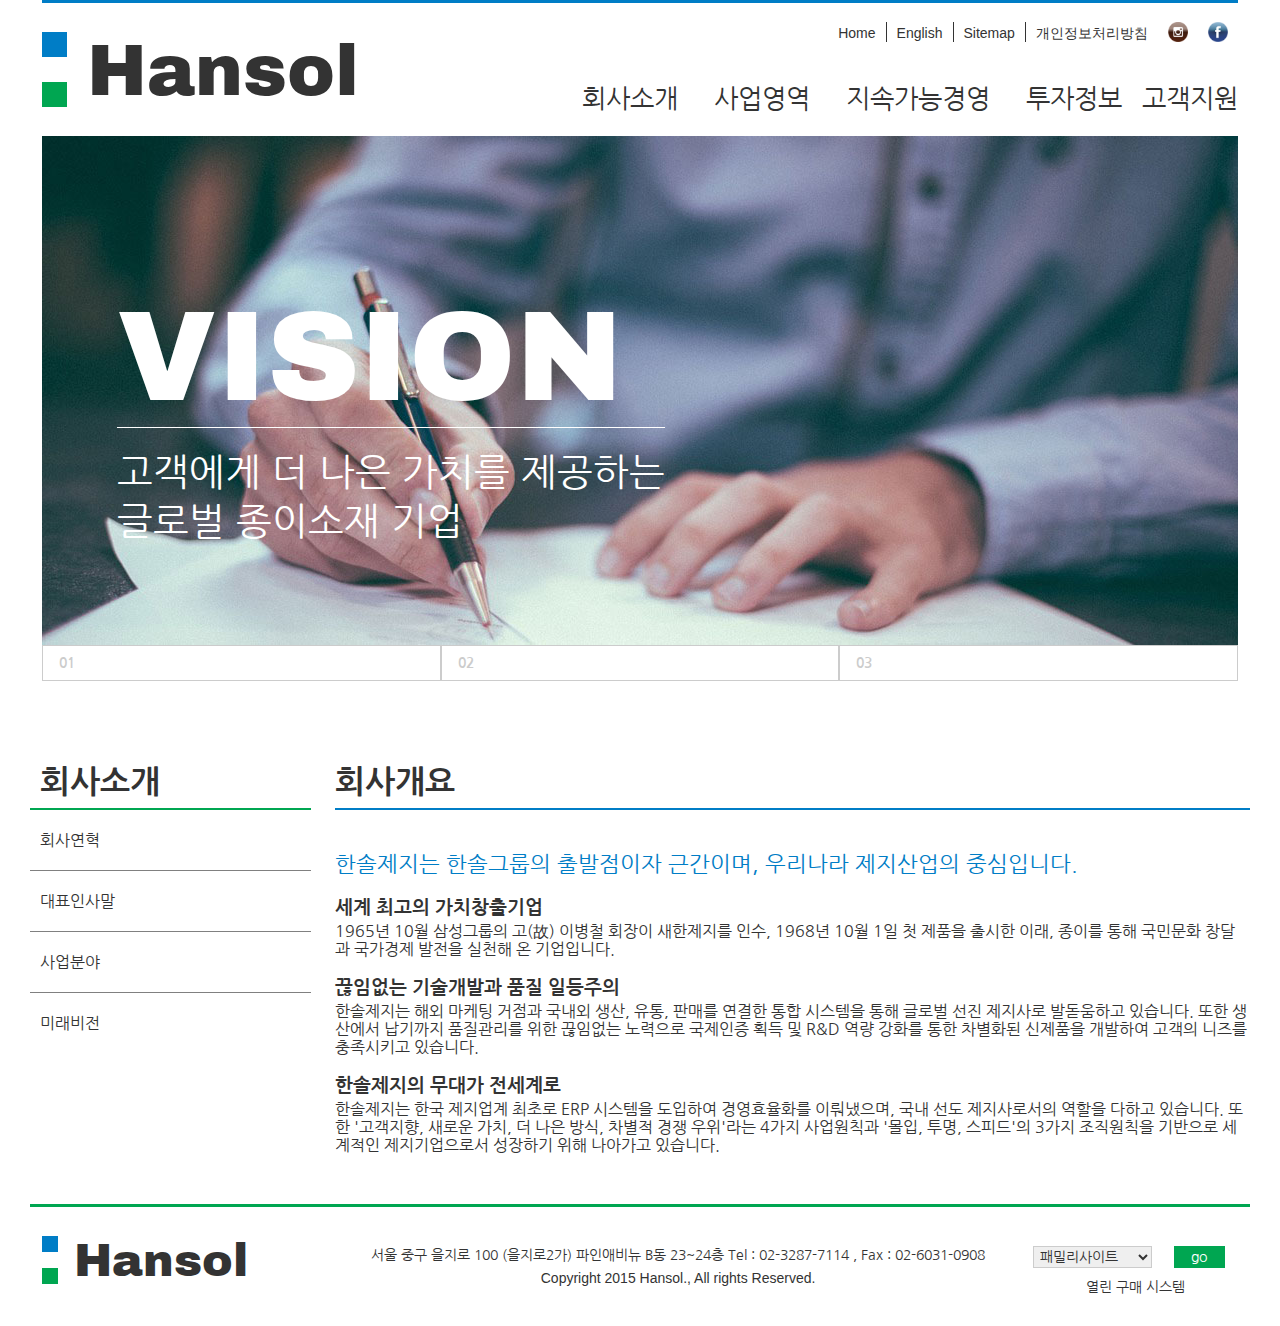
==== sub01.html @ 12da8131 "Add files via upload" ====
<!DOCTYPE html>
<html lang="ko">
<head>
   <meta charset="UTF-8">
   <meta name="viewport" content="width=device-width, initial-scale=1.0">
   <meta http-equiv="X-UA-Compatible" content="ie=edge">
   <title>HANSOL</title>
   <!-- =====파비콘==== -->
   <link rel="shortcut icon" href="images/favicon.png">
   <link rel="apple-touch-icon-precomposed" href="images/favicon.png">
   <!-- ====스타일==== -->
   <link rel="stylesheet" href="css/reset.css">
   <link rel="stylesheet" href="css/sub.css">
   <!-- ====웹폰트==== -->
   <link href="https://fonts.googleapis.com/css?family=Archivo+Black|Nanum+Gothic:400,700,800|Roboto:100,100i,300,300i,400,400i,500,500i,700,700i,900,900i&display=swap&subset=cyrillic,cyrillic-ext,greek,greek-ext,korean,latin-ext,vietnamese" rel="stylesheet">
   <!-- ====스크립트==== -->
   <script src="https://code.jquery.com/jquery-1.12.4.min.js"></script>
   <script src="js/user.js"></script>
   <!-- ===내부 스타일=== -->
</head>
<body>
   <div id="wrap">
      <!-- ===header section=== -->
      <header class="header col_pad">
         <div class="header_top clearfix">
            <hr class="line01">
            <div class="logo clearfix">
               <a href="index.html">
                  <ul>
                     <li>파랑점</li>
                     <li>공백</li>
                     <li>녹색점</li>
                  </ul>
                  <h1>Hansol</h1>
               </a>
            </div>
            <div class="menu clearfix">
               <ul class="site_map clearfix">
                  <li><a href="index.html">Home</a></li>
                  <li><a href="#">English</a></li>
                  <li><a href="#">Sitemap</a></li>
                  <li><a href="#">개인정보처리방침</a></li>
                  <li><a href="#"><img src="images/instar_logo.png" alt="인스타그램"></a></li>
                  <li><a href="#"><img src="images/facebook_logo.png" alt="페이스북"></a></li>
               </ul>
               <ul class="tgl_btn">
                  <li>첫줄</li>
                  <li>둘째줄</li>
                  <li>셋째줄</li>
               </ul>
               <nav class="nav">
                  <ul class="nav_list clearfix">
                     <li class="close_btn"><a href="#">닫기</a></li>
                     <li id="sub01_btn"><a href="sub01.html">회사소개</a></li>
                     <li id="sub02_btn"><a href="sub02.html">사업영역</a></li>
                     <li id="sub03_btn"><a href="#">지속가능경영</a></li>
                     <li><a href="#">투자정보</a></li>
                     <li><a href="#">고객지원</a></li>
                  </ul>
               </nav>
            </div>
         </div>
         <div class="header_banner">
            <div class="banner_img banner01">
               <img src="images/banner01.jpg" alt="banner01">
               <div class="banner_txt">
                  <h2>VISION</h2>
                  <p>
                     고객에게 더 나은 가치를 제공하는<br>
                     글로벌 종이소재 기업 
                  </p>
               </div>
            </div>
            <div class="banner_img banner02">
               <img src="images/banner02.jpg" alt="banner02">
               <div class="banner_txt">
                  <h2>SUPER-MAN</h2>
                  <p>
                     고객에게 더 나은 가치를 제공하는<br>
                     글로벌 종이소재 기업 
                  </p>
               </div>
            </div>
            <div class="banner_img banner03">
               <img src="images/banner03.jpg" alt="banner03">
               <div class="banner_txt">
                  <h2>IRON-MAN</h2>
                  <p>
                     고객에게 더 나은 가치를 제공하는<br>
                     글로벌 종이소재 기업 
                  </p>
               </div>
            </div>
            <ul class="banner_list clearfix">
               <li id="banner01">01</li>
               <li id="banner02">02</li>
               <li id="banner03">03</li>
            </ul>
         </div>
         <div class="header_quick_link clearfix">
            <div class="quick col_03">
               <div class="quick_top clearfix">
                  <p>한솔제지 페이지몰<br>바로가기</p>
                  <div>></div>
               </div>
               <hr class="line02">
            </div>
            <div class="quick col_03">
               <div class="quick_top clearfix">
                  <p>한솔제지 인스퍼<br>바로가기</p>
                  <div>></div>
               </div>
               <hr class="line02">
            </div>
         </div>
      </header>

      <!-- ===== section ===== -->
      <section id="contents" class="clearfix">
         <div id="cont_left">
            <h3>회사소개</h3>
            <ul>
               <li><a href="#">회사연혁</a></li>
               <li><a href="#">대표인사말</a></li>
               <li><a href="#">사업분야</a></li>
               <li><a href="#">미래비전</a></li>
            </ul>
         </div>
         <div id="cont_right">
            <h3>회사개요</h3>
            <br><br>
            <h2>한솔제지는 한솔그룹의 출발점이자 근간이며, 우리나라 제지산업의 중심입니다.</h2>
            <br>
            <h4>세계 최고의 가치창출기업</h4>
            <p>
               1965년 10월 삼성그룹의 고(故) 이병철 회장이 새한제지를 인수, 1968년 10월 1일 첫 제품을 출시한 이래,
               종이를 통해 국민문화 창달과 국가경제 발전을 실천해 온 기업입니다.
            </p>
            <br>
            <h4>끊임없는 기술개발과 품질 일등주의</h4>
            <p>
               한솔제지는 해외 마케팅 거점과 국내외 생산, 유통, 판매를 연결한 통합 시스템을 통해 글로벌 선진 제지사로 발돋움하고 있습니다.
               또한 생산에서 납기까지 품질관리를 위한 끊임없는 노력으로 국제인증 획득 및 R&D 역량 강화를 통한 차별화된 신제품을 개발하여
               고객의 니즈를 충족시키고 있습니다.
            </p>
            <br>
            <h4>한솔제지의 무대가 전세계로</h4>
            <p>
               한솔제지는 한국 제지업계 최초로 ERP 시스템을 도입하여 경영효율화를 이뤄냈으며, 국내 선도 제지사로서의 역할을 다하고 있습니다.
               또한 '고객지향, 새로운 가치, 더 나은 방식, 차별적 경쟁 우위'라는 4가지 사업원칙과 '몰입, 투명, 스피드'의 3가지 조직원칙을 기반으로
               세계적인 제지기업으로서 성장하기 위해 나아가고 있습니다.
            </p>
         </div>
      </section>

      <!-- ====footer section==== -->
      <footer class="footer">
         <hr class="line01">
         <ul class="clearfix">
            <li class="footer_logo logo clearfix col_04 col_pad">
                  <a href="index.html">
                     <ul>
                        <li>파랑점</li>
                        <li>공백</li>
                        <li>녹색점</li>
                     </ul>
                     <h1>Hansol</h1>
                     <img src="images/hslogo.svg" alt="로고">
                  </a>
            </li>
            <li class="address col_09 col_pad">
               <p>서울 중구 을지로 100 (을지로2가) 파인애비뉴 B동 23~24층 Tel : 02-3287-7114 , Fax : 02-6031-0908</p>
               <p>Copyright 2015 Hansol., All rights Reserved.</p>
            </li>
            <li class="link_site col_03 col_pad">
               <select name="site_name" id="site_name">
                  <option value="">패밀리사이트</option>
                  <option value="">한솔그룹</option>
                  <option value="">한솔미디어</option>
                  <option value="">한솔텔레콤</option>
               </select>
               <input type="button" value="go">
               <p class="col_pad">열린 구매 시스템</p>
            </li>
         </ul>
      </footer>
   </div>
</body>
</html>
---- css/sub.css ----
@charset "utf-8";
      .h3_tit{float:left;font-size:20px;font-weight:bold;}
      .p_quick{float:right;font-size:14px;padding-top:7px;}


      #wrap{width:95.29780564263323%;max-width:1400px;margin:0 auto;}
   
      /* ===header style=== */
      .header{margin-bottom:75px;}
         /* ===header top=== */
      
      .line01{height:3px;background:#007dc6;margin-bottom:19px;}
      .logo{float:left;padding-top:10px;}
      .logo ul{float:left;margin-right:20px;}
      .logo ul>li{width:25px;height:25px; text-indent:-99999px;}
      .logo ul>li:nth-child(1){background:#007dc6}
      .logo ul>li:nth-child(3){background:#00a651}
      .logo h1{float:left;font-family: 'Archivo Black', sans-serif;font-size:72px;}
      .menu{float:right;}
      .site_map{margin-bottom:37px;float:right;}
      .site_map>li{float:left;padding:0 10px;border-right:1px solid #333;}
      .site_map>li>a{font-family: 'Robot', sans-serif;font-size:14px;}
      .site_map>li:nth-child(4),.site_map>li:nth-child(5),.site_map>li:nth-child(6){border:none;}
      .site_map>li:nth-child(5),.site_map>li:nth-child(6){width:40px;}
      .site_map>li img{width:100%;}
      .tgl_btn{margin-top:20px;display:none;}
      .tgl_btn>li{width:50px;height:10px;margin-bottom:10px;background:#333;text-indent:-99999px;}
      .tgl_btn>li:last-child{margin:0}
      .nav{margin-bottom:20px;clear:both;}
      .nav>.nav_list>li{display:inline-block;padding:0 16px;}
      .nav>.nav_list>li:first-child{display:none;}
      .nav>.nav_list>li:last-child{padding:0;}
      .nav>.nav_list>li>a{font-size:26px;}

      .header_banner{margin-bottom:40px;}
      .banner_img{position: relative;}
      .banner02,.banner03{display:none;}
      .banner_img>img{width:100%;vertical-align:top;}
      .banner_img>.banner_txt{position:absolute;top:30%;left:6.25%;}
      .banner_txt>h2{font-family: 'Archivo Black', sans-serif;font-size:10vw;color:white;border-bottom:1px solid white;margin-bottom:20px;}
      .banner_txt>p{font-size:3vw;color:white;}
      .banner_list>li{float:left;width:33.33333333333333%;border:1px solid #cccccc;padding:10px 16px;font-size:14px;font-weight:bold;color:#cccccc;}
      .banner_list>li:hover{border:1px solid #007dc6;background:#007dc6;color:white;}

      .quick{float:left;}
      .quick_top{padding:0 13.15789473684211%;}
      .quick_top p{float:left;font-size:14px;font-weight:bold;color:#00a651;line-height:24px;margin-bottom:10px;}
      .quick_top div{float:right;width:30px;height:30px;border-radius:15px;background:#00a651;color:white;text-align:center;line-height:30px;}
      .line02{padding:0 13.15789473684211%;height:1px;background:#00a651;background-clip:content-box;}
      .header_quick_link{display:none;}
      
      /* ===contents style=== */
      #contents{border-bottom:2px solid #00a651;padding-bottom:50px;}
      #contents>#cont_left{float:left;width:23%;}
      #contents>#cont_left>h3{border-bottom:2px solid #00a651;padding:10px;font-size:2em;font-weight:bold;}
      #contents>#cont_left>ul>li{border-bottom:1px solid gray;padding:20px 10px;}
      #contents>#cont_left>ul>li:last-child{border:none;}

      #contents>#cont_right{float:right;width:75%;}
      #contents>#cont_right>h3{border-bottom:2px solid #007dc6;padding:10px 0;font-size:2em;font-weight:bold;}
      #contents>#cont_right>h2{font-size:1.4em;color:#007dc6;}
      #contents>#cont_right>h4{font-size:1.2em;font-weight:bold;margin-bottom:5px;}
      #contents>#cont_right>p{line-height:18px;}
      .line03{border-bottom:1px solid gray;}

      /* ===footer style=== */
      .footer{padding-bottom:30px;}
      .footer .line01{background:#00a651;height:1px;}
      .footer .logo ul{margin-right:16px;}
      .footer .logo ul>li{width:16px;height:16px;}
      .footer .logo h1{font-size:46px;}
      .footer .logo img{display:none;}
      .footer .address{float:left;padding-top:20px;}
      .footer .address p{font-size:14px;text-align:center;}
      .footer .address p:last-child{font-family: 'Robot', sans-serif;margin-top:6px;}
      .footer .link_site{float:right;padding-top:20px;}
      .footer .link_site select{width:57.89473684210526%;margin-right:8.771929824561404%;border:1px solid #ccc;padding:2px;font-size:14px;}
      .footer .link_site option{font-size:14px;}
      .footer .link_site input{width:25%;background:#00a651;color:white;font-size:14px;padding:2px;cursor:pointer;}
      .footer .link_site p{text-align:center;font-size:14px;margin-top:10px;}




      /* =========1120px 이하 해상도 스타일======== */
      @media(max-width:1120px){
         #wrap{width:100%;}
         .nav>.nav_list>li>a{font-size:20px;}
         .quick{width:25%;}
      }

      /* ========960px 이하 해상도 스타일======= */
      @media(max-width:960px){
         .site_map{display:none;}
         .nav{z-index:10;position:fixed;top:0;right:0;width:50%;height:100%;background:#333;display:none;}
         .nav>.nav_list>li{display:block;padding:20px;}
         .nav>.nav_list>li:first-child{display:block;}
         .nav>.nav_list>li:last-child{padding:20px;}
         .nav>.nav_list>li>a{color:white;}
         .nav>.nav_list>li>a:hover{color:#00a651;}
         .tgl_btn{display:block;cursor: pointer;}
         .banner_list{width:140px;margin:0 auto;}
         .banner_list>li{display:inline-block;width:20px;height:20px;border:none;border-radius:10px;padding:0;margin:10px;background:#333;text-indent:-9999px;}
         .banner_list>li:hover{border:none;}
         .footer .logo ul{display:none;}
         .footer .logo h1{display:none;}
         .footer .logo img{display:inline-block;width:30%;margin-left:35%;}
      }

      /* ==========870px 이하 해상도 스타일============== */
      @media(max-width:870px){
         .quick{width:50%;}
         .footer .address{width:75%;}
         .footer .link_site{display:none;}
      }

      /* =========640px 이하 해상도 스타일=========== */
      @media(max-width:640px){
         .quick{width:100%;border:2px solid #007dc6;}
         .quick_top{padding:0;margin:0;}
         .quick_top p{float:initial;padding:20px;font-size:22px;margin:0;text-align:center;background:#00a651;color:#007dc6;}
         .quick_top div{display:none;}
         .line02{display:none;}
         .quick:hover{border-color:#00a651;} 
         .quick:hover .quick_top p{background:#007dc6;color:#00a651;}
         .footer{background:#00a651;}
         .footer p{color:white;font-weight:bold;}
         .footer .logo{display:none;}
         .footer .address{width:100%;}
      }

      /* =========400px 이하 해상도 스타일=========== */
      @media(max-width:400px){
         .h3_tit{font-size:16px;}
      }
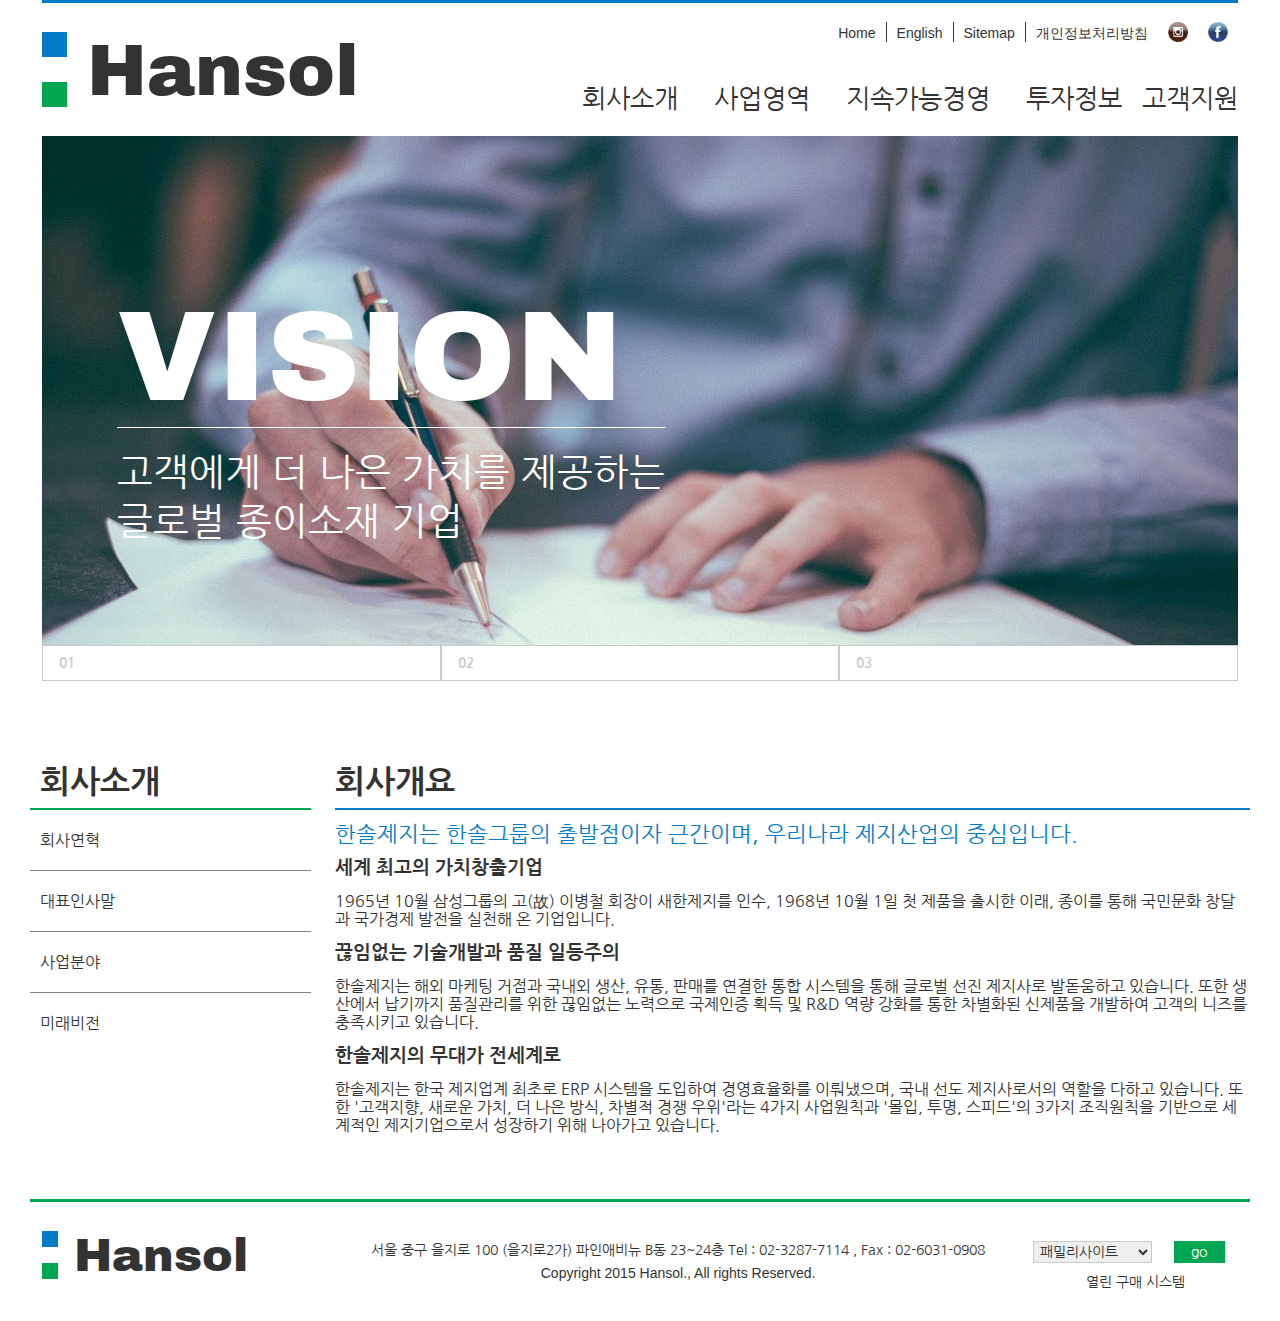
==== commit c1239f8f: "Add files via upload" ====
--- a/sub01.html
+++ b/sub01.html
@@ -128,22 +128,18 @@
          </div>
          <div id="cont_right">
             <h3>회사개요</h3>
-            <br><br>
             <h2>한솔제지는 한솔그룹의 출발점이자 근간이며, 우리나라 제지산업의 중심입니다.</h2>
-            <br>
             <h4>세계 최고의 가치창출기업</h4>
             <p>
                1965년 10월 삼성그룹의 고(故) 이병철 회장이 새한제지를 인수, 1968년 10월 1일 첫 제품을 출시한 이래,
                종이를 통해 국민문화 창달과 국가경제 발전을 실천해 온 기업입니다.
             </p>
-            <br>
             <h4>끊임없는 기술개발과 품질 일등주의</h4>
             <p>
                한솔제지는 해외 마케팅 거점과 국내외 생산, 유통, 판매를 연결한 통합 시스템을 통해 글로벌 선진 제지사로 발돋움하고 있습니다.
                또한 생산에서 납기까지 품질관리를 위한 끊임없는 노력으로 국제인증 획득 및 R&D 역량 강화를 통한 차별화된 신제품을 개발하여
                고객의 니즈를 충족시키고 있습니다.
             </p>
-            <br>
             <h4>한솔제지의 무대가 전세계로</h4>
             <p>
                한솔제지는 한국 제지업계 최초로 ERP 시스템을 도입하여 경영효율화를 이뤄냈으며, 국내 선도 제지사로서의 역할을 다하고 있습니다.
--- a/css/sub.css
+++ b/css/sub.css
@@ -25,7 +25,7 @@
       .site_map>li img{width:100%;}
       .tgl_btn{margin-top:20px;display:none;}
       .tgl_btn>li{width:50px;height:10px;margin-bottom:10px;background:#333;text-indent:-99999px;}
-      .tgl_btn>li:last-child{margin:0}
+      .tgl_btn>li:last-child{margin:0;}
       .nav{margin-bottom:20px;clear:both;}
       .nav>.nav_list>li{display:inline-block;padding:0 16px;}
       .nav>.nav_list>li:first-child{display:none;}
@@ -58,10 +58,12 @@
 
       #contents>#cont_right{float:right;width:75%;}
       #contents>#cont_right>h3{border-bottom:2px solid #007dc6;padding:10px 0;font-size:2em;font-weight:bold;}
-      #contents>#cont_right>h2{font-size:1.4em;color:#007dc6;}
-      #contents>#cont_right>h4{font-size:1.2em;font-weight:bold;margin-bottom:5px;}
-      #contents>#cont_right>p{line-height:18px;}
-      .line03{border-bottom:1px solid gray;}
+      #contents>#cont_right>h2{font-size:1.4em;color:#007dc6;margin:10px 0;}
+      #contents>#cont_right>h4{font-size:1.2em;font-weight:bold;margin-bottom:10px;}
+      #contents>#cont_right>p{line-height:18px;margin:15px 0;}
+      #contents>#cont_right>.imgbox{width:95%;margin:30px 10px;}
+      #contents>#cont_right>.imgbox>img{width:100%;}
+      .line03{border-bottom:1px solid gray;margin-bottom:20px;}
 
       /* ===footer style=== */
       .footer{padding-bottom:30px;}
@@ -116,6 +118,13 @@
 
       /* =========640px 이하 해상도 스타일=========== */
       @media(max-width:640px){
+         .header{margin-bottom:40px;}
+         .logo{padding-top:0;}
+         .logo ul{float:left;margin-right:15px;}
+         .logo ul>li{width:20px;height:20px;}
+         .logo h1{font-size:50px;}
+         .tgl_btn{margin-top:5px;}
+         .tgl_btn>li{width:40px;height:7px;margin-bottom:10px;}
          .quick{width:100%;border:2px solid #007dc6;}
          .quick_top{padding:0;margin:0;}
          .quick_top p{float:initial;padding:20px;font-size:22px;margin:0;text-align:center;background:#00a651;color:#007dc6;}
@@ -123,6 +132,10 @@
          .line02{display:none;}
          .quick:hover{border-color:#00a651;} 
          .quick:hover .quick_top p{background:#007dc6;color:#00a651;}
+         #contents>#cont_left{width:100%;}
+         #contents>#cont_left>ul{display:flex;justify-content:space-between;}
+         #contents>#cont_left>ul>li{border-bottom:none;margin-bottom:30px;}
+         #contents>#cont_right{width:100%;}
          .footer{background:#00a651;}
          .footer p{color:white;font-weight:bold;}
          .footer .logo{display:none;}
